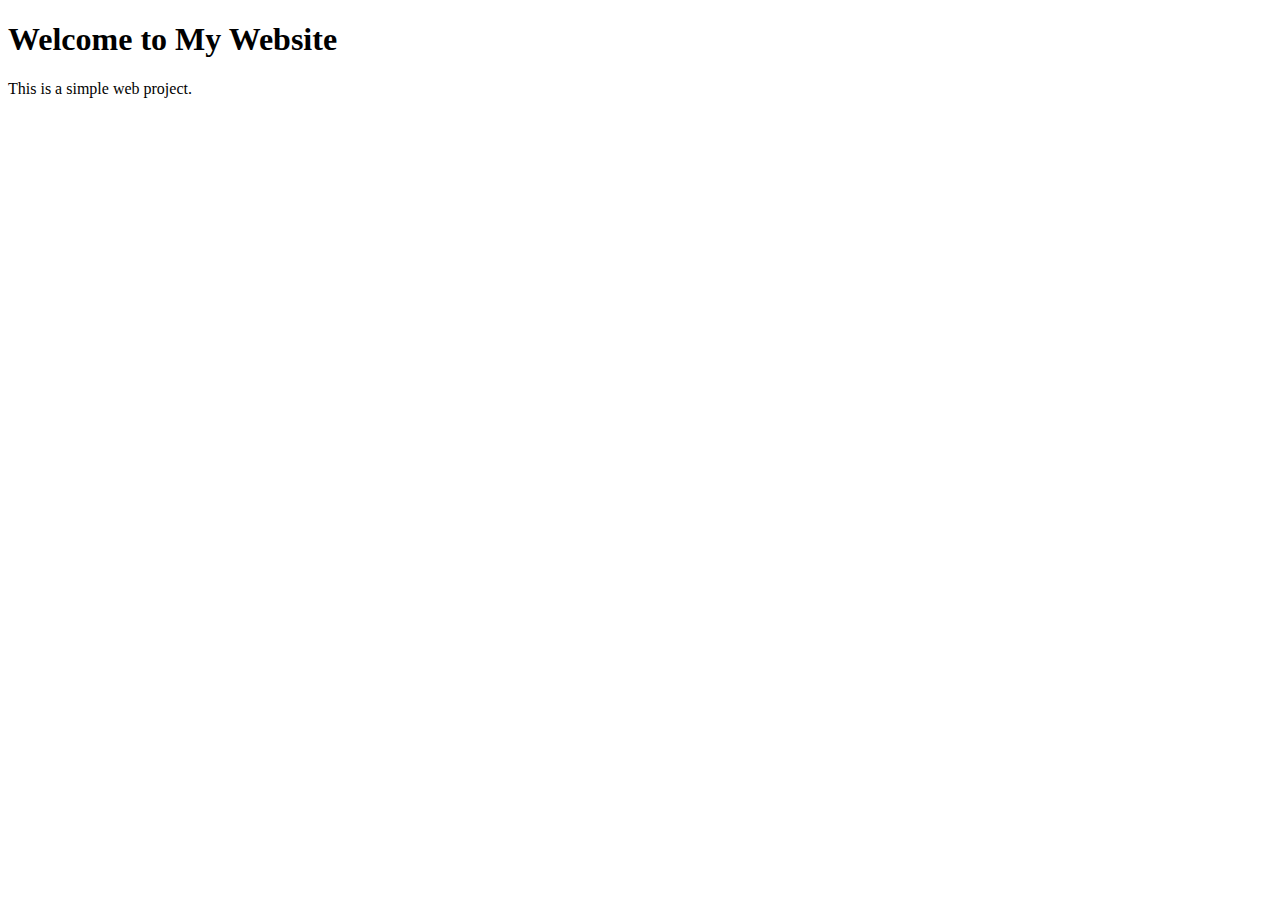
==== index.html @ 5de1c5aa "Update project with new changes" ====
<!DOCTYPE html>
<html lang="en">
<head>
    <meta charset="UTF-8">
    <meta name="viewport" content="width=device-width, initial-scale=1.0">
    <title>Amiré_thrift.store</title>
    <link rel="icon" href="F:\projects\amire\favicon\favicon.png" type="image/png">
    <link rel="stylesheet" href="style.css">
</head>
<body>
    <h1>Welcome to My Website</h1>
    <p>This is a simple web project.</p>
</body>
</html>
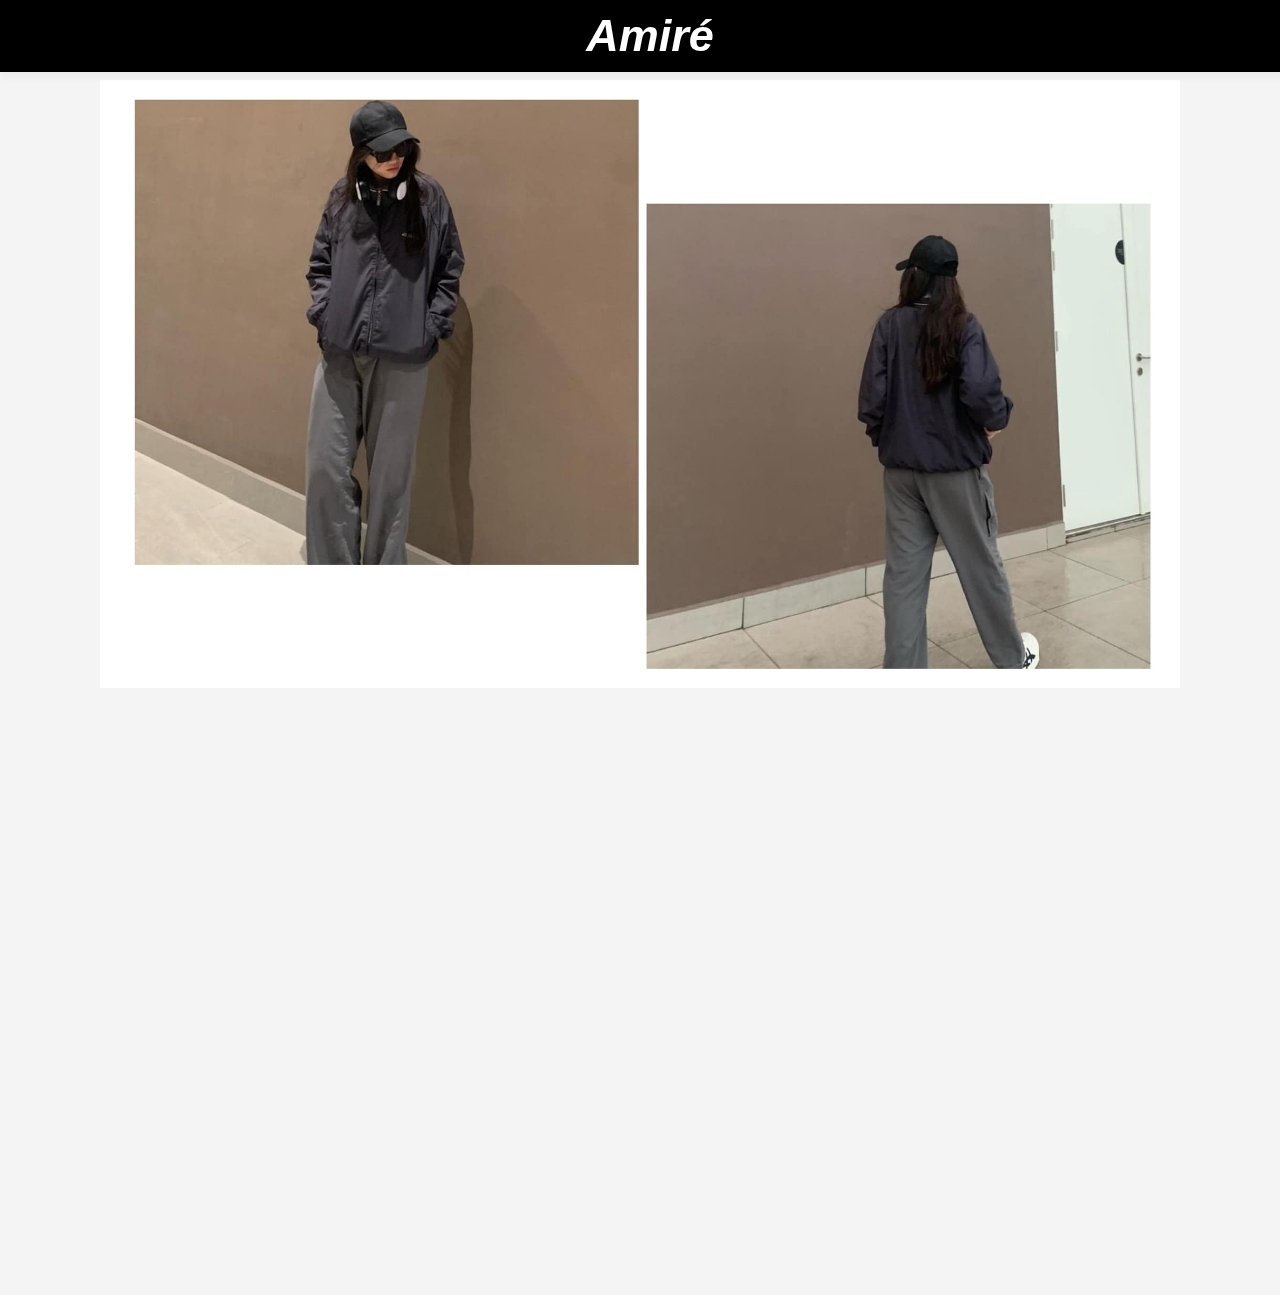
==== commit 479e7eb2: "Update project with new changes" ====
--- a/index.html
+++ b/index.html
@@ -4,11 +4,11 @@
     <meta charset="UTF-8">
     <meta name="viewport" content="width=device-width, initial-scale=1.0">
     <title>Amiré_thrift.store</title>
-    <link rel="icon" href="F:\projects\amire\favicon\favicon.png" type="image/png">
-    <link rel="stylesheet" href="style.css">
+    <link rel="icon" href="favicon/amire.png" sizes="32x32" type="image/png">
+    <link rel="stylesheet" href="css/homescreen.css">
 </head>
 <body>
-    <h1>Welcome to My Website</h1>
-    <p>This is a simple web project.</p>
+    <h1>Amiré</h1>
+    <img id = 'model' src="model/model.png">
 </body>
 </html>
--- a/css/homescreen.css
+++ b/css/homescreen.css
@@ -0,0 +1,35 @@
+body {
+    font-family: Arial, sans-serif;
+    margin: 0;
+    padding: 0;
+    padding: 80px 0 0 0;
+    text-align: center;
+    background-color: #f4f4f4;
+    display: grid;
+    grid-template: repeat(2, 1fr)/100px 1fr 100px;
+}
+
+h1 {
+    font-family: Arial, sans-serif;
+    font-weight: 900;
+    font-style: italic;
+    font-size: 45px;
+    position: fixed;
+    top: 0;
+    left: 0;
+    width: 100%;
+    color: white;
+    background-color: black;
+    padding: 10px;
+    box-shadow: 0 4px 8px rgba(70, 68, 68, 0.053);
+    margin: 0;
+    z-index: 1000;
+}
+
+#model {
+    grid-column: 2/3;
+    grid-row: 1/2;
+    width: 100%;        
+    height: 100%;  
+    object-fit: contain; 
+}
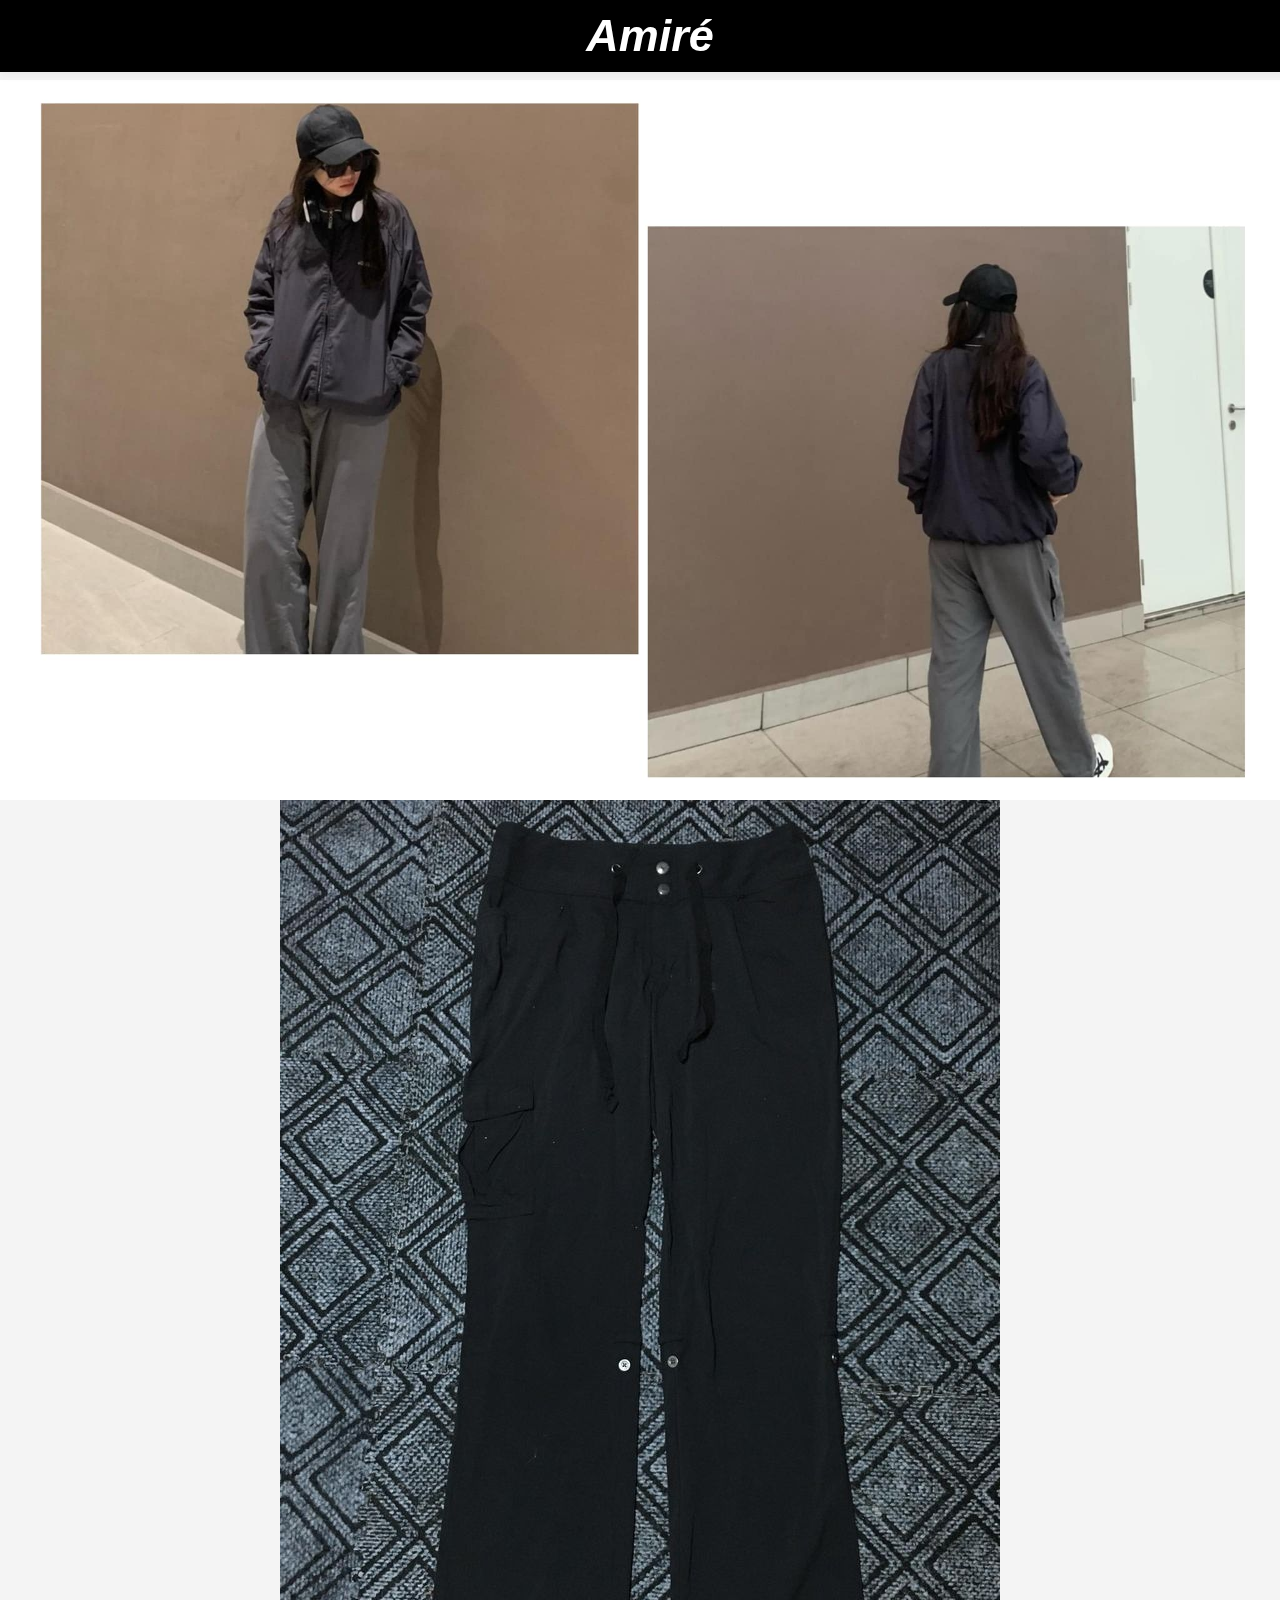
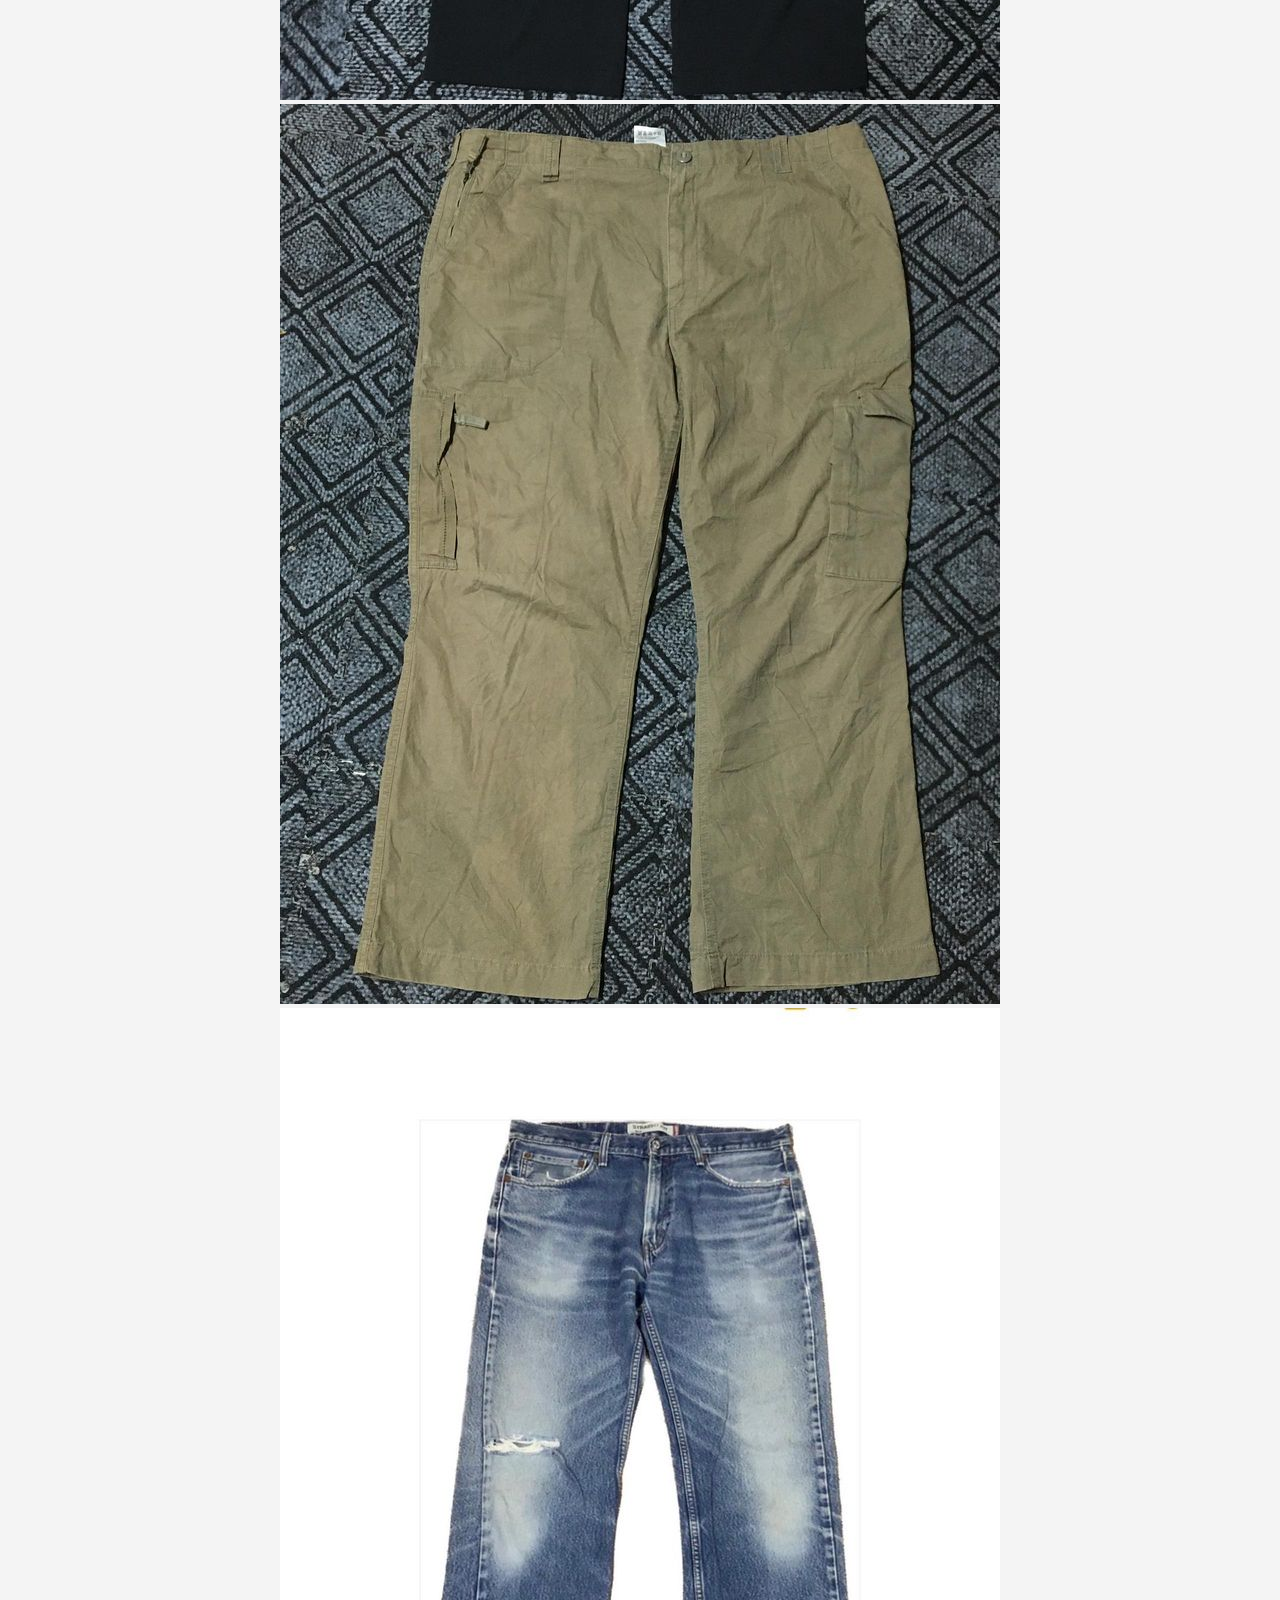
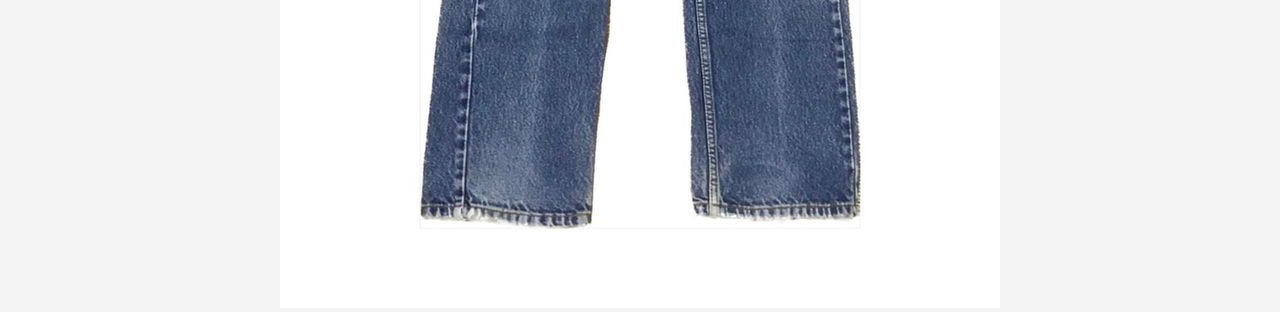
==== commit 2d463395: "Update project with new changes" ====
--- a/index.html
+++ b/index.html
@@ -10,5 +10,10 @@
 <body>
     <h1>Amiré</h1>
     <img id = 'model' src="model/model.png">
+    <div id = 'pants'>
+        <img class = 'pants model' src="model/430904606_432549582431731_7274936401259161173_n.png">
+        <img class = 'pants model' src="model/430961176_3726855230862508_1790391735920455846_n.png">
+        <img class = 'pants model' src="model/449838260_488575670379575_7017894456942141126_n.png">    
+    </div>
 </body>
 </html>
--- a/css/homescreen.css
+++ b/css/homescreen.css
@@ -6,14 +6,15 @@
     text-align: center;
     background-color: #f4f4f4;
     display: grid;
-    grid-template: repeat(2, 1fr)/100px 1fr 100px;
+    grid-template-columns: minmax(250px, 1fr);
+    grid-auto-rows: minmax(100px, auto);
 }
 
 h1 {
     font-family: Arial, sans-serif;
     font-weight: 900;
     font-style: italic;
-    font-size: 45px;
+    font-size: clamp(24px, 4vw, 45px);
     position: fixed;
     top: 0;
     left: 0;
@@ -27,9 +28,12 @@
 }
 
 #model {
-    grid-column: 2/3;
-    grid-row: 1/2;
+    grid-column: 1/2;
     width: 100%;        
     height: 100%;  
     object-fit: contain; 
 }
+
+#pants {
+    grid-template-columns: repeat (3, 1fr);
+}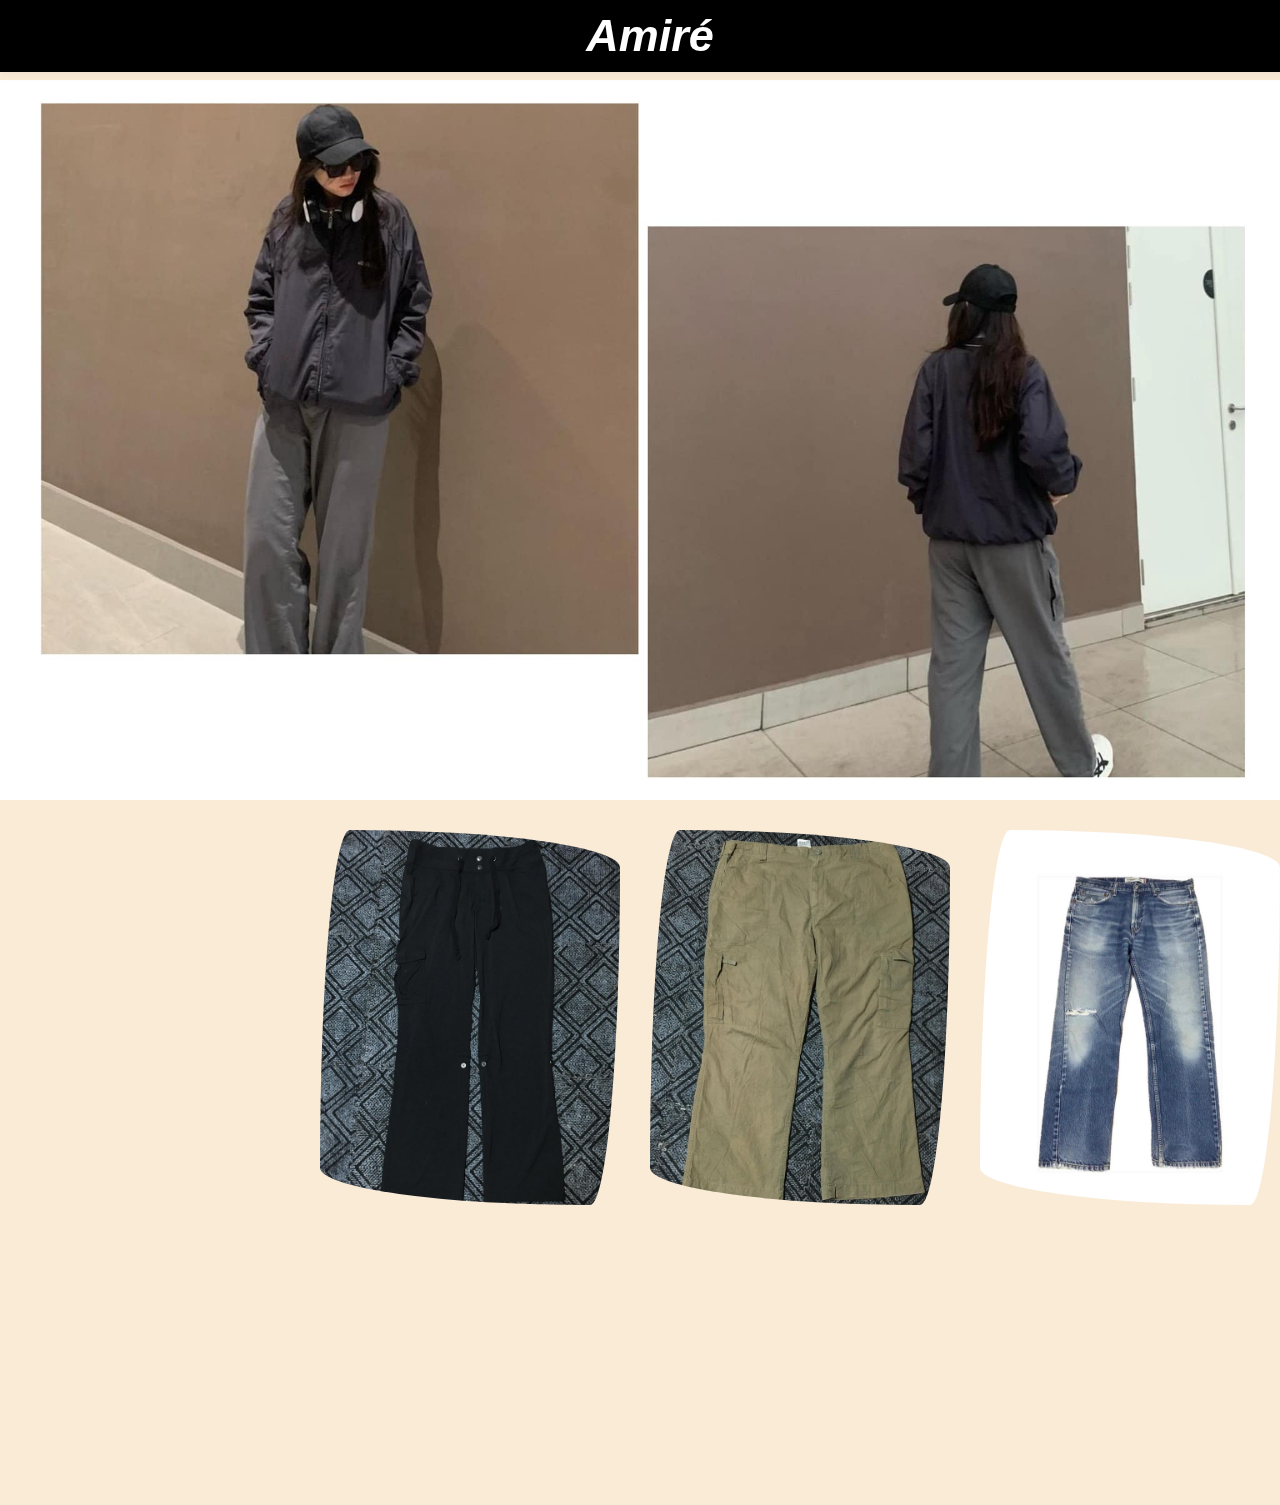
==== commit 72a4960f: "Update project with new changes" ====
--- a/index.html
+++ b/index.html
@@ -11,9 +11,14 @@
     <h1>Amiré</h1>
     <img id = 'model' src="model/model.png">
     <div id = 'pants'>
-        <img class = 'pants model' src="model/430904606_432549582431731_7274936401259161173_n.png">
-        <img class = 'pants model' src="model/430961176_3726855230862508_1790391735920455846_n.png">
-        <img class = 'pants model' src="model/449838260_488575670379575_7017894456942141126_n.png">    
+        <div id = 'videos'>
+
+        </div>
+        <div id = 'images'>
+            <img class = 'pantsmodel' src="model/430904606_432549582431731_7274936401259161173_n.png">
+            <img class = 'pantsmodel' src="model/430961176_3726855230862508_1790391735920455846_n.png">
+            <img class = 'pantsmodel' src="model/449838260_488575670379575_7017894456942141126_n.png">    
+        </div>
     </div>
 </body>
 </html>
--- a/css/homescreen.css
+++ b/css/homescreen.css
@@ -3,37 +3,65 @@
     margin: 0;
     padding: 0;
     padding: 80px 0 0 0;
+    background-color: antiquewhite;
     text-align: center;
-    background-color: #f4f4f4;
     display: grid;
-    grid-template-columns: minmax(250px, 1fr);
-    grid-auto-rows: minmax(100px, auto);
+    grid-template: auto 1fr 270px/minmax(250px, 1fr);
+    gap: 30px;
 }
 
-h1 {
-    font-family: Arial, sans-serif;
-    font-weight: 900;
-    font-style: italic;
-    font-size: clamp(24px, 4vw, 45px);
-    position: fixed;
-    top: 0;
-    left: 0;
-    width: 100%;
-    color: white;
-    background-color: black;
-    padding: 10px;
-    box-shadow: 0 4px 8px rgba(70, 68, 68, 0.053);
-    margin: 0;
-    z-index: 1000;
+@media only screen and (min-width: 992px) {
+    h1 {
+        font-weight: 900;
+        font-style: italic;
+        font-size: clamp(24px, 4vw, 45px);
+        position: fixed;
+        top: 0;
+        left: 0;
+        width: 100%;
+        color: white;
+        background-color: black;
+        padding: 10px;
+        box-shadow: 0 4px 8px rgba(70, 68, 68, 0.053);
+        margin: 0;
+        z-index: 1000;
+    }
+    
+    #model {
+        grid-column: 1/2;
+        grid-row: 1/2;
+        width: 100%;        
+        height: 100%;  
+        object-fit: contain; 
+    }
+    
+    #pants {
+        display: grid;
+        grid-template-columns: 1fr 3fr;
+    }
+    
+    #images {
+        display: grid;
+        grid-template-columns: repeat(3, 1fr);
+        gap: 30px;
+        justify-content: center;
+        align-items: center;
+    }   
+    .pantsmodel {
+        max-width: 100%; 
+        max-height: 100%; 
+        border-radius: 10% 90% 10% 90% / 90% 10% 90% 10%;
+        object-fit: contain; 
+    }
 }
 
-#model {
-    grid-column: 1/2;
-    width: 100%;        
-    height: 100%;  
-    object-fit: contain; 
+/*
+.grid-item {
+    background-color: #ccc;
+    padding: 20px;
+    display: flex;
+    justify-content: center;
+    align-items: center;
 }
 
-#pants {
-    grid-template-columns: repeat (3, 1fr);
-}+*/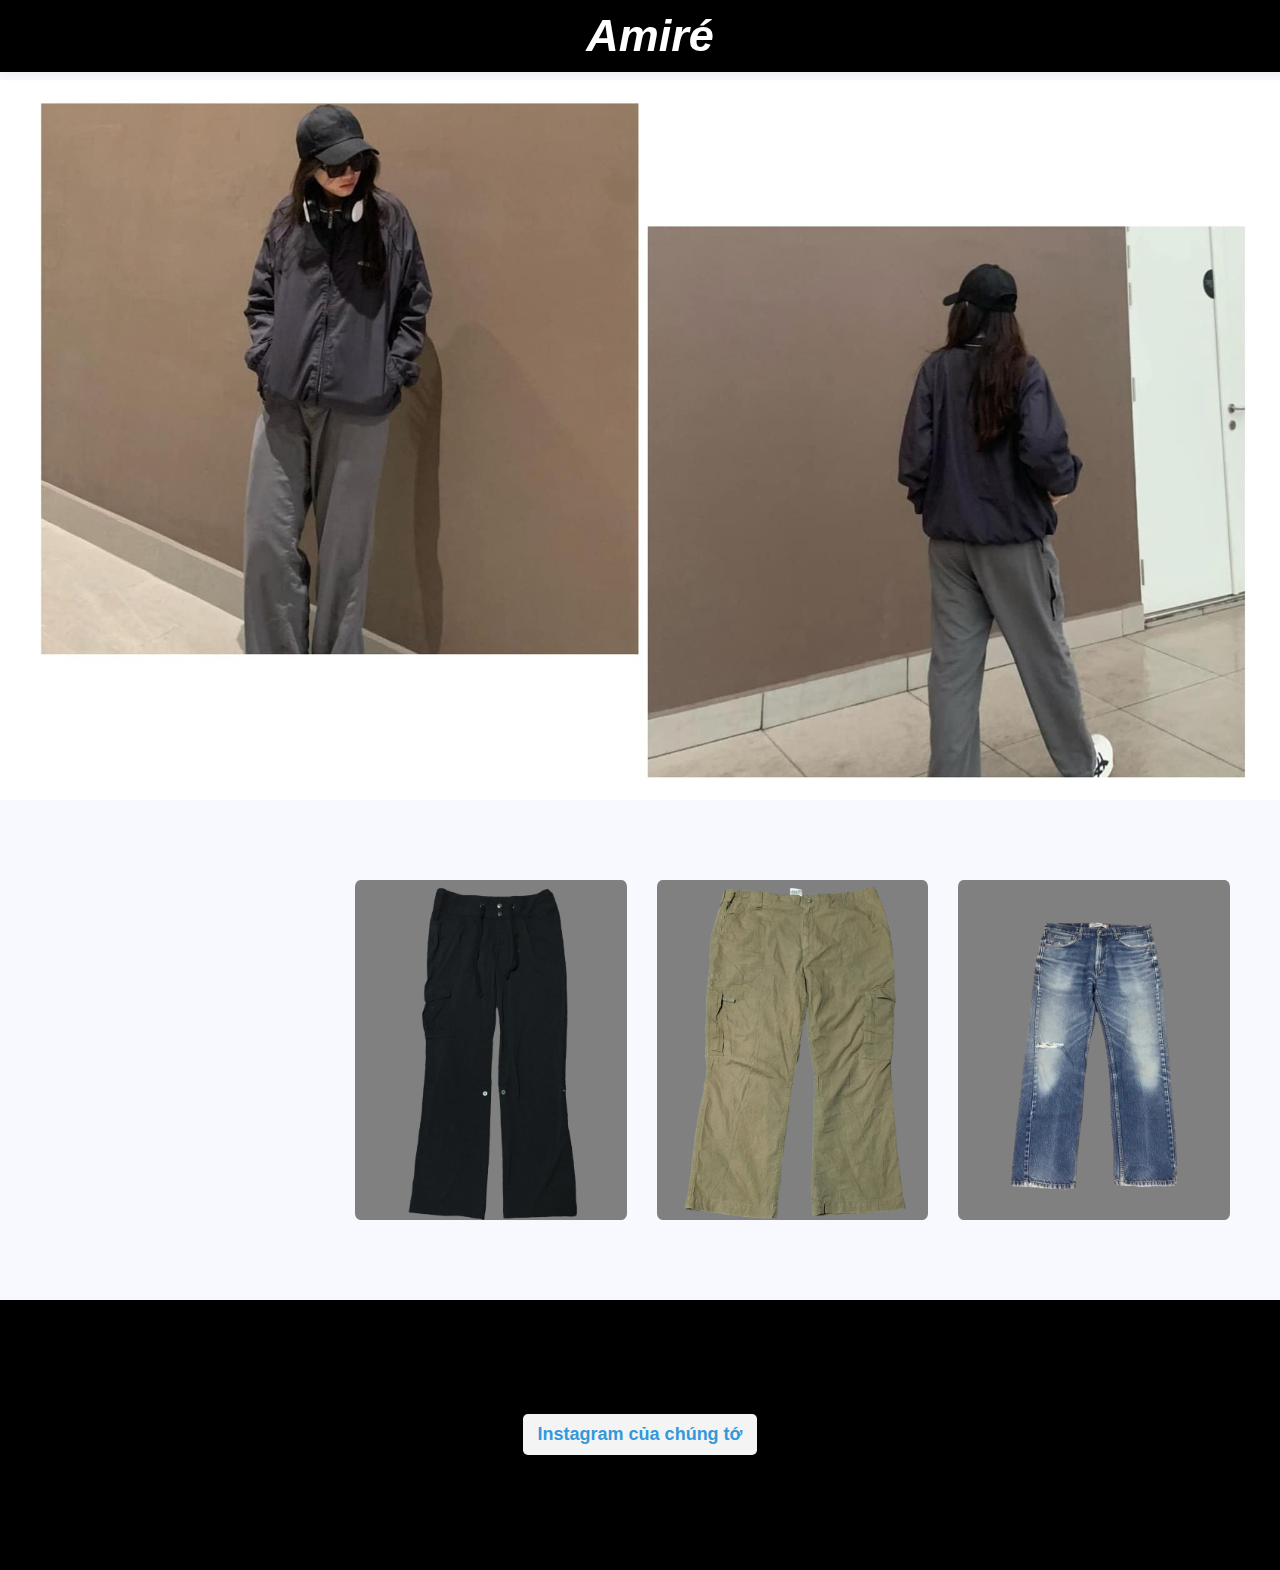
==== commit 3200a312: "Update project with new changes" ====
--- a/index.html
+++ b/index.html
@@ -15,10 +15,13 @@
 
         </div>
         <div id = 'images'>
-            <img class = 'pantsmodel' src="model/430904606_432549582431731_7274936401259161173_n.png">
-            <img class = 'pantsmodel' src="model/430961176_3726855230862508_1790391735920455846_n.png">
-            <img class = 'pantsmodel' src="model/449838260_488575670379575_7017894456942141126_n.png">    
+            <img class = 'pantsmodel' src="model/430904606_432549582431731_7274936401259161173_n-Photoroom.png">
+            <img class = 'pantsmodel' src="model/430961176_3726855230862508_1790391735920455846_n-Photoroom.png">
+            <img class = 'pantsmodel' src="model/449838260_488575670379575_7017894456942141126_n-Photoroom.png">    
         </div>
+    </div>
+    <div id = 'footer'>
+        <a id = 'link' href="https://www.instagram.com/amire_thrift.store/">Instagram của chúng tớ</a>
     </div>
 </body>
 </html>
--- a/css/homescreen.css
+++ b/css/homescreen.css
@@ -3,7 +3,7 @@
     margin: 0;
     padding: 0;
     padding: 80px 0 0 0;
-    background-color: antiquewhite;
+    background-color: ghostwhite;
     text-align: center;
     display: grid;
     grid-template: auto 1fr 270px/minmax(250px, 1fr);
@@ -14,7 +14,7 @@
     h1 {
         font-weight: 900;
         font-style: italic;
-        font-size: clamp(24px, 4vw, 45px);
+        font-size: 45px;
         position: fixed;
         top: 0;
         left: 0;
@@ -38,20 +38,42 @@
     #pants {
         display: grid;
         grid-template-columns: 1fr 3fr;
+        padding: 30px;
     }
     
     #images {
         display: grid;
         grid-template-columns: repeat(3, 1fr);
         gap: 30px;
+        padding: 20px;
         justify-content: center;
         align-items: center;
     }   
+
     .pantsmodel {
         max-width: 100%; 
         max-height: 100%; 
-        border-radius: 10% 90% 10% 90% / 90% 10% 90% 10%;
+        border-radius: 2%;
+        background-color: gray;
         object-fit: contain; 
+    }
+
+    #footer {
+        display: grid;
+        background-color: black;
+    }
+
+    #link {
+        font-family: Arial, sans-serif; /* Thiết lập phông chữ */
+        font-size: 18px;                /* Kích thước chữ */
+        color: #3498db;                 /* Màu chữ */
+        text-decoration: none;          /* Loại bỏ gạch chân mặc định của liên kết */
+        font-weight: bold;              /* Chữ in đậm */
+        padding: 10px 15px;             /* Khoảng cách bên trong */
+        background-color: #f4f4f4;      /* Màu nền */
+        border-radius: 5px;   
+        justify-self: center;
+        align-self: center;
     }
 }
 
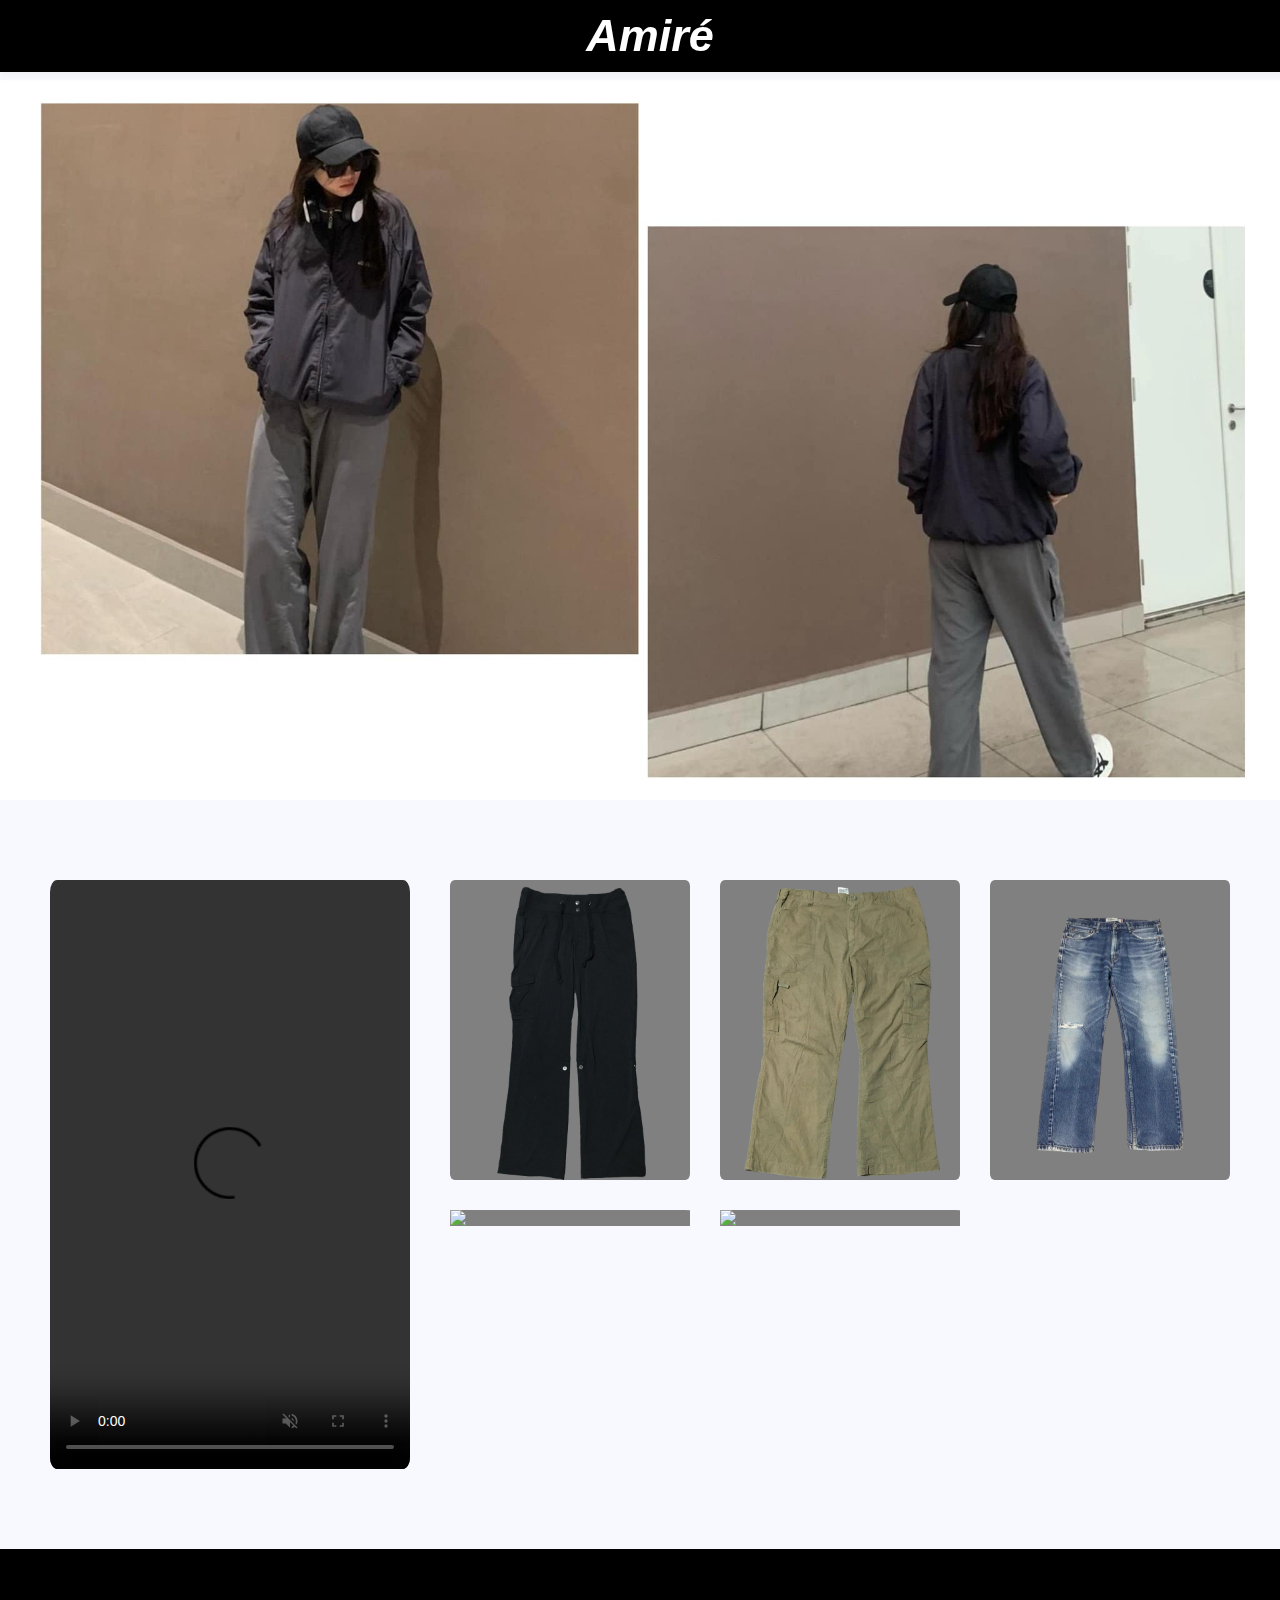
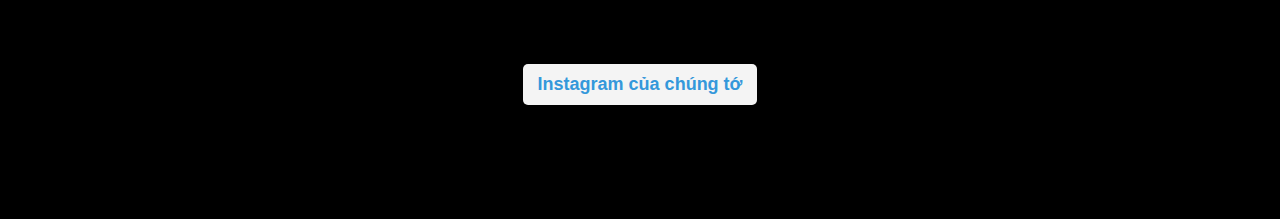
==== commit e1159310: "Update project with new changes" ====
--- a/index.html
+++ b/index.html
@@ -6,18 +6,24 @@
     <title>Amiré_thrift.store</title>
     <link rel="icon" href="favicon/amire.png" sizes="32x32" type="image/png">
     <link rel="stylesheet" href="css/homescreen.css">
+    <script src="js/homescreen.js"></script>
 </head>
 <body>
-    <h1>Amiré</h1>
+    <a id = 'heading' href="index.html">Amiré</a>
     <img id = 'model' src="model/model.png">
     <div id = 'pants'>
         <div id = 'videos'>
-
+            <video id = 'pantsvideo' width="360" height="589" controls autoplay loop muted>
+                <source src="model/raw/1.mp4" type="video/mp4">
+            </video>
         </div>
         <div id = 'images'>
-            <img class = 'pantsmodel' src="model/430904606_432549582431731_7274936401259161173_n-Photoroom.png">
-            <img class = 'pantsmodel' src="model/430961176_3726855230862508_1790391735920455846_n-Photoroom.png">
-            <img class = 'pantsmodel' src="model/449838260_488575670379575_7017894456942141126_n-Photoroom.png">    
+            <img class="pantsmodel" src="model/430904606_432549582431731_7274936401259161173_n-Photoroom.png" onmouseover="swapImage(this, 'model/430892873_710112327872882_410200602214972496_n-Photoroom.png')" onmouseout="swapImage(this, 'model/430904606_432549582431731_7274936401259161173_n-Photoroom.png')"> 
+            <img class="pantsmodel" src="model/430961176_3726855230862508_1790391735920455846_n-Photoroom.png" onmouseover="swapImage(this, 'model/430948254_927377702129987_3138226072510075049_n-Photoroom.png')" onmouseout="swapImage(this, 'model/430961176_3726855230862508_1790391735920455846_n-Photoroom.png')"> 
+            <img class="pantsmodel" src="model/449838260_488575670379575_7017894456942141126_n-Photoroom.png" onmouseover="swapImage(this, 'model/449849126_1698356490975864_7897230554181541356_n-Photoroom.png')" onmouseout="swapImage(this, 'model/449838260_488575670379575_7017894456942141126_n-Photoroom.png')"> 
+            <img class="pantsmodel" src="model/430234576_676420034705280_4812307499301384151_n-Photoroom.png" onmouseover="swapImage(this, 'model/430957140_714348864210692_6794150821601636569_n-Photoroom.png')" onmouseout="swapImage(this, 'model/430234576_676420034705280_4812307499301384151_n-Photoroom.png')"> 
+            <img class="pantsmodel" src="model/430385146_915665146709406_787503838121151686_n-Photoroom.png" onmouseover="swapImage(this, 'model/430320343_808450914482698_5222049695481432577_n.jpg')" onmouseout="swapImage(this, 'model/430385146_915665146709406_787503838121151686_n-Photoroom.png')"> 
+
         </div>
     </div>
     <div id = 'footer'>
--- a/css/homescreen.css
+++ b/css/homescreen.css
@@ -11,7 +11,7 @@
 }
 
 @media only screen and (min-width: 992px) {
-    h1 {
+    #heading {
         font-weight: 900;
         font-style: italic;
         font-size: 45px;
@@ -25,6 +25,7 @@
         box-shadow: 0 4px 8px rgba(70, 68, 68, 0.053);
         margin: 0;
         z-index: 1000;
+        text-decoration: none;
     }
     
     #model {
@@ -41,13 +42,27 @@
         padding: 30px;
     }
     
+    #videos {
+        display: grid;
+        grid-template-rows: repeat(2, auto-fit);
+        gap: 30px;
+        padding: 20px;
+        justify-content: center;
+        align-content: start;
+    }
+
+    #pantsvideo {
+        border-radius: 2%;
+    }
+
     #images {
         display: grid;
         grid-template-columns: repeat(3, 1fr);
+        grid-auto-rows: auto;
         gap: 30px;
         padding: 20px;
         justify-content: center;
-        align-items: center;
+        align-content: start;
     }   
 
     .pantsmodel {
@@ -64,26 +79,16 @@
     }
 
     #link {
-        font-family: Arial, sans-serif; /* Thiết lập phông chữ */
-        font-size: 18px;                /* Kích thước chữ */
-        color: #3498db;                 /* Màu chữ */
-        text-decoration: none;          /* Loại bỏ gạch chân mặc định của liên kết */
-        font-weight: bold;              /* Chữ in đậm */
-        padding: 10px 15px;             /* Khoảng cách bên trong */
-        background-color: #f4f4f4;      /* Màu nền */
+        font-family: Arial, sans-serif; 
+        font-size: 18px;                
+        color: #3498db;             
+        text-decoration: none;        
+        font-weight: bold;              
+        padding: 10px 15px;           
+        background-color: #f4f4f4;      
         border-radius: 5px;   
         justify-self: center;
         align-self: center;
     }
-}
 
-/*
-.grid-item {
-    background-color: #ccc;
-    padding: 20px;
-    display: flex;
-    justify-content: center;
-    align-items: center;
-}
-
-*/+}